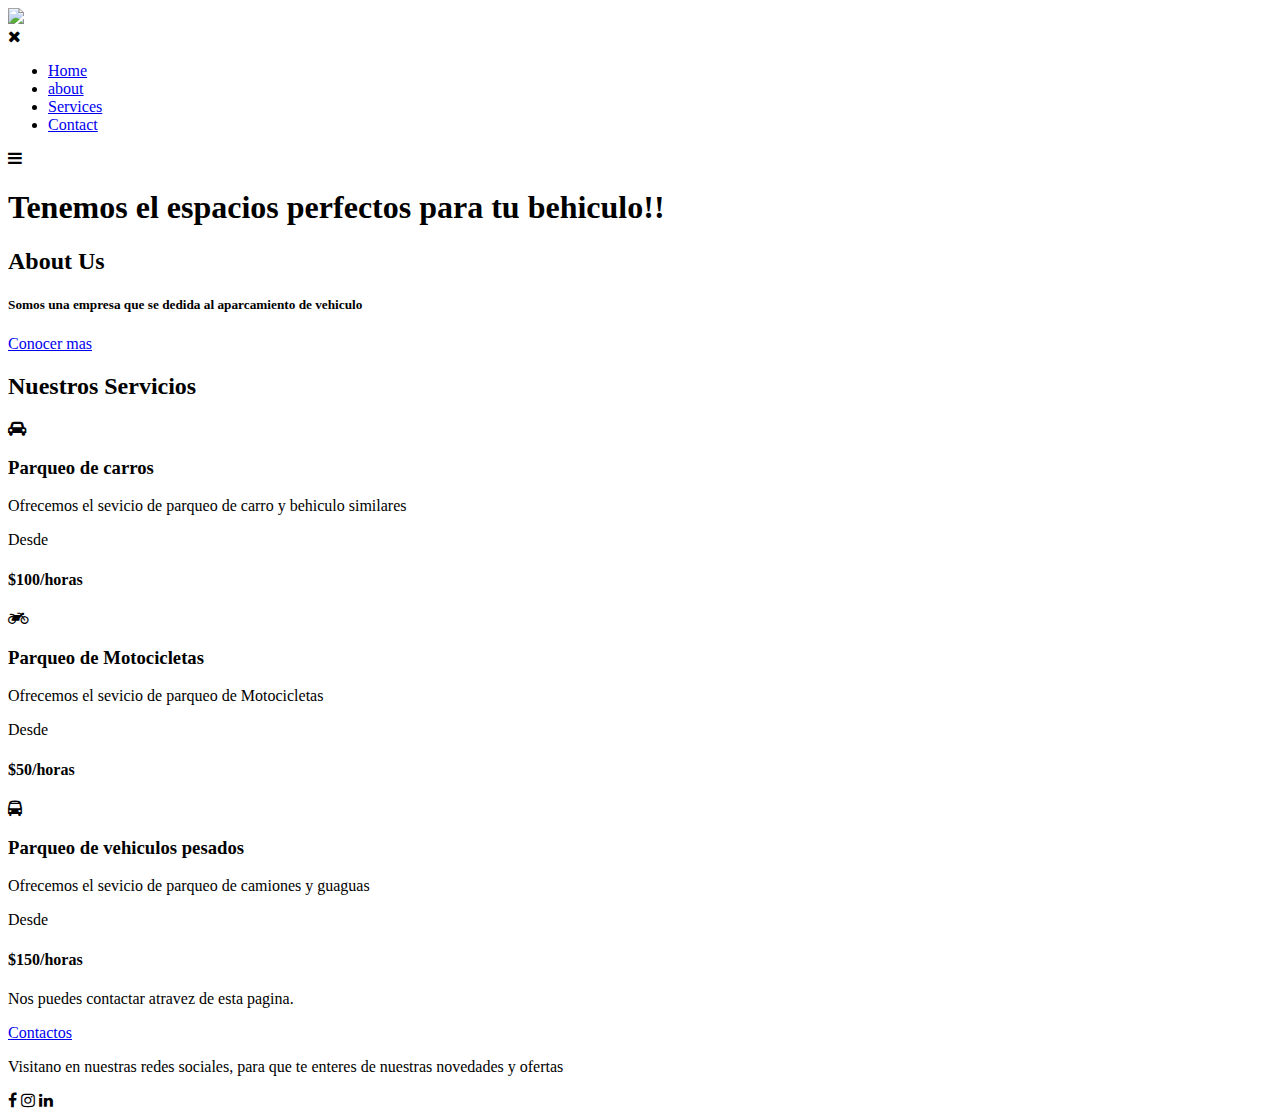
==== index.html @ 50598b2c "primer commit" ====
<!DOCTYPE html>
<html lang="en">
  <head>
    <meta charset="UTF-8" />
    <meta http-equiv="X-UA-Compatible" content="IE=edge" />
    <meta name="viewport" content="width=device-width, initial-scale=1.0" />
    <!-- =======Googlefont======== -->
    <link rel="preconnect" href="https://fonts.gstatic.com" />
    <link
      href="https://fonts.googleapis.com/css2?family=Prompt:wght@100;200;300;400;500&display=swap"
      rel="stylesheet"
    />
    <!-- ======= Link Fontawesome======== -->
    <link
      rel="stylesheet"
      href="https://stackpath.bootstrapcdn.com/font-awesome/4.7.0/css/font-awesome.min.css"
    />
    <!-- ======= Link CSS======== -->
    <link rel="stylesheet" href="../parking-proyect/style.css" />
    <title>Parking</title>
  </head>
  <body>
    <!-- ======== Este es el Header============== -->
    <section class="header">
      <nav>
        <a class="logo" href="index.html">
          <img src="../parking-proyect/img/lg-parking.png"
        loading="lazy" /></a>
        <div class="nav-link" id="navLinks">
          <i class="fa fa-times" id="btnMenu"></i>
          <ul>
            <li><a href="index.html">Home</a></li>
            <li><a href="about.html">about</a></li>
            <li><a href="service.html">Services</a></li>
            <li><a href="contact.html">Contact</a></li>
          </ul>
        </div>
        <i class="fa fa-bars" id="mostrarMenu"></i>
      </nav>
      <div class="text-box">
        <h1>Tenemos el espacios perfectos para tu behiculo!!</h1>
      </div>
    </section>
    <!-- ======== Esta es la parte de about============== -->
    <section class="bg-acerca">
      <div class="acerca">
        <h2>About Us</h2>
        <h5>Somos una empresa que se dedida al aparcamiento de vehiculo</h5>
        <a href="about.html" class="btn"> Conocer mas</a>
      </div>
    </section>
    <!-- ======== Esta es la parte de servicios============== -->
    <section class="acerca">
      <h2>Nuestros Servicios</h2>
      <div class="row">
        <div class="col-sevices">
          <i class="fa fa-car" aria-hidden="true"></i>
          <h3>Parqueo de carros</h3>
          <p>Ofrecemos el sevicio de parqueo de carro y behiculo similares</p>
          <span><p>Desde</p></span>
          <h4><span>$100</span>/horas</h4>
        </div>
        <div class="col-sevices">
          <i class="fa fa-motorcycle" aria-hidden="true"></i>
          <h3>Parqueo de Motocicletas</h3>
          <p>Ofrecemos el sevicio de parqueo de Motocicletas</p>
          <span><p>Desde</p></span>
          <h4><span>$50</span>/horas</h4>
        </div>
        <div class="col-sevices">
          <i class="fa fa-bus"></i>
          <h3>Parqueo de vehiculos pesados</h3>
          <p>Ofrecemos el sevicio de parqueo de camiones y guaguas</p>
          <span><p>Desde</p></span>
          <h4><span>$150</span>/horas</h4>
        </div>
      </div>
      <!-- ======== Este es el Banner============== -->
    </section>
    <section class="banner">
      <p>Nos puedes contactar atravez de esta pagina.</p>
      <a href="#" class="btn"> Contactos</a>
    </section>
    <!-- ======== footer============== -->
    <section class="footer">
      <p>
        Visitano en nuestras redes sociales, para que te enteres de nuestras
        novedades y ofertas
      </p>
      <div class="iconos">
        <i class="fa fa-facebook"></i>
        <i class="fa fa-instagram"></i>
        <i class="fa fa-linkedin"></i>
      </div>
    </section>

    <!-- ======== Este es el JavaScript============== -->
    <script src="funcion.js"></script>
  </body>
</html>
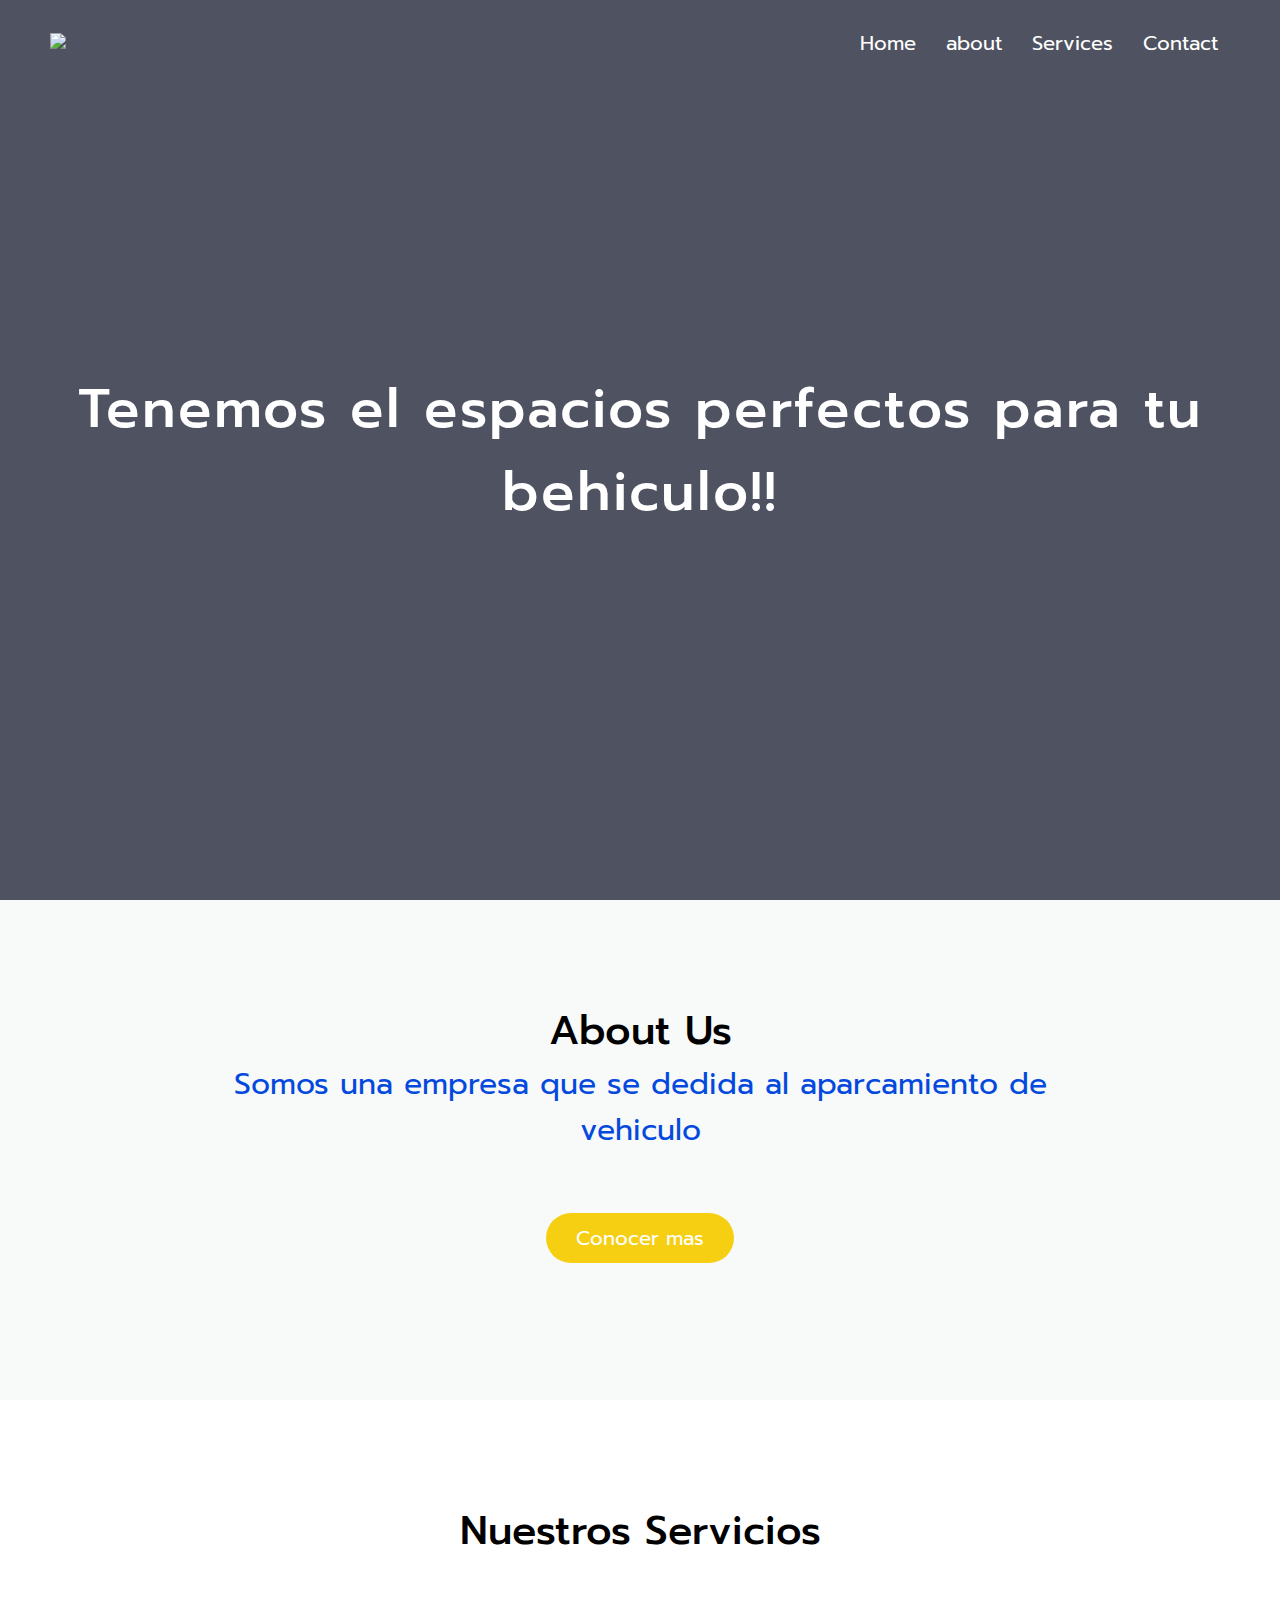
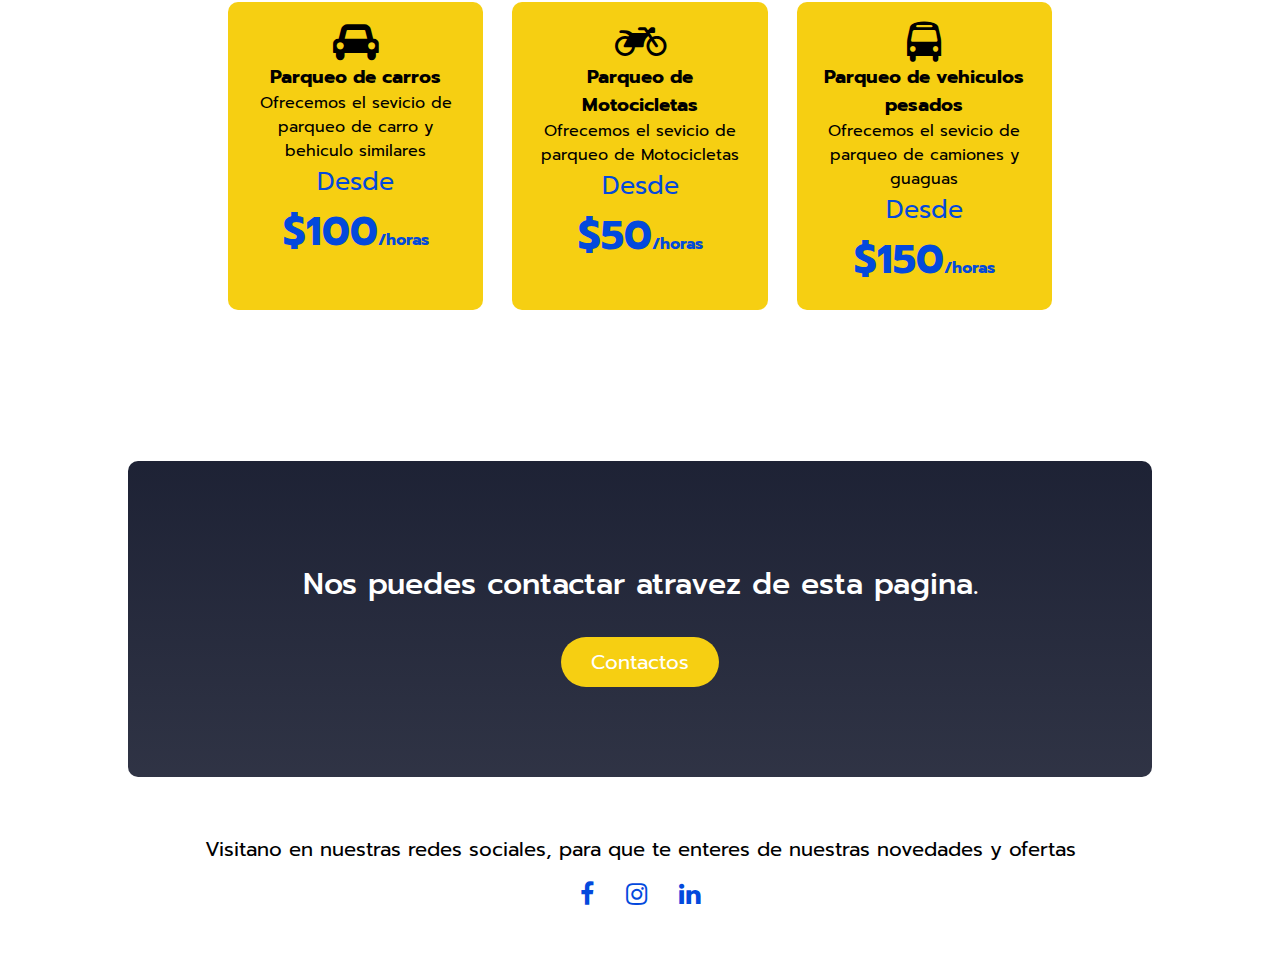
==== commit 04359c21: "cambie el link" ====
--- a/index.html
+++ b/index.html
@@ -16,7 +16,7 @@
       href="https://stackpath.bootstrapcdn.com/font-awesome/4.7.0/css/font-awesome.min.css"
     />
     <!-- ======= Link CSS======== -->
-    <link rel="stylesheet" href="../parking-proyect/style.css" />
+    <link rel="stylesheet" href="style.css" />
     <title>Parking</title>
   </head>
   <body>
--- a/style.css
+++ b/style.css
@@ -0,0 +1,338 @@
+* {
+  padding: 0px;
+  margin: 0;
+  box-sizing: border-box;
+}
+:root {
+  --azul: #0349ddff;
+  --amarillo: #f6cf12ff;
+  --azul-claro: #03a8ddff;
+  --blanco: #fff;
+}
+body {
+  font-family: "Prompt", sans-serif;
+}
+/*=============Este es el Header=============*/
+.header {
+  min-height: 100vh;
+  width: 100%;
+  background-image: linear-gradient(rgba(4, 9, 30, 0.7), rgba(4, 9, 30, 0.7)),
+    url(../parking-proyect/img/bg-02.jpg);
+  background-position: center;
+  background-size: cover;
+  object-fit: cover;
+  position: relative;
+}
+.logo img {
+  width: 15%;
+  object-fit: cover;
+}
+
+nav {
+  display: flex;
+  justify-content: space-around;
+  align-items: center;
+  padding: 20px 50px;
+}
+
+.nav-link {
+  flex: 1;
+  text-align: right;
+  /*transition: .5s;*/
+}
+.nav-link ul li {
+  display: inline-block;
+  list-style: none;
+  padding: 8px 12px;
+  position: relative;
+}
+.nav-link ul li a {
+  color: var(--blanco);
+  text-decoration: none;
+  font-weight: 400;
+  font-size: 20px;
+}
+.nav-link ul li a::after {
+  content: "";
+  width: 0%;
+  height: 2px;
+  margin: auto;
+  display: block;
+  background: var(--amarillo);
+  transition: 0.5s;
+}
+.nav-link ul li a:hover::after {
+  width: 100%;
+}
+/*=======Encabezado===========*/
+.text-box h1 {
+  color: var(--blanco);
+  width: 90%;
+  font-weight: 500;
+  letter-spacing: 2px;
+  position: absolute;
+  top: 50%;
+  left: 50%;
+  text-align: center;
+  font-size: 55px;
+  transform: translate(-50%, -50%);
+}
+
+/*======= Fin Encabezado===========*/
+nav .fa {
+  display: none;
+}
+/*======= About===========*/
+.bg-acerca {
+  background: #f8f9f9;
+  height: 500px;
+}
+.acerca {
+  width: 80%;
+  margin: auto;
+  text-align: center;
+  padding: 100px;
+}
+h2 {
+  font-size: 40px;
+  font-weight: 500;
+}
+h5 {
+  font-size: 30px;
+  font-weight: 400;
+  color: var(--azul);
+  margin-bottom: 70px;
+}
+.btn {
+  background: var(--amarillo);
+  border-radius: 25px;
+  text-decoration: none;
+  color: var(--blanco);
+  font-size: 20px;
+  padding: 10px 30px;
+}
+/*======= Service===========*/
+.row {
+  display: flex;
+  justify-content: space-between;
+  margin-top: 5%;
+}
+.col-sevices {
+  flex-basis: 31%;
+  background: var(--amarillo);
+  border-radius: 10px;
+  padding: 20px 15px;
+  margin-bottom: 5%;
+  box-sizing: border-box;
+  transition: 0.5s;
+}
+.col-sevices:hover {
+  box-shadow: 0 0 20px rgb(0, 0, 0, 0.2);
+}
+.fa {
+  font-size: 40px;
+}
+span p {
+  color: var(--azul);
+  font-size: 25px;
+  font-weight: 400;
+}
+h4 {
+  color: var(--azul);
+}
+span {
+  font-size: 40px;
+}
+/*===========Redes Banner============*/
+.banner {
+  margin: 10px auto;
+  width: 80%;
+  background-image: linear-gradient(
+      rgba(4, 9, 30, 0.897),
+      rgba(4, 9, 30, 0.829)
+    ),
+    url(../parking-proyect/img/banner.png);
+  /*min-height: 100vh;*/
+  background-position: center;
+  background-size: cover;
+  object-fit: cover;
+  position: relative;
+  padding: 100px 0;
+  text-align: center;
+  border-radius: 10px;
+}
+.banner p {
+  color: var(--blanco);
+  font-size: 30px;
+  font-weight: 500;
+  margin-bottom: 40px;
+}
+/*===========footer============*/
+.footer {
+  margin: auto;
+  width: 80%;
+  text-align: center;
+  padding: 30px 0;
+}
+.footer p {
+  font-size: 20px;
+  margin-top: 17px;
+}
+.iconos .fa {
+  margin: 0 13px;
+  cursor: pointer;
+  padding: 18px 0;
+  color: var(--azul);
+  font-size: 25px;
+}
+/*===========Pagina About============*/
+.sub-header {
+  background-image: linear-gradient(
+      rgba(4, 9, 30, 0.808),
+      rgba(4, 9, 30, 0.808)
+    ),
+    url(../parking-proyect/img/banner.png);
+  background-position: center;
+  background-size: cover;
+  object-fit: cover;
+  height: 90vh;
+  width: 100%;
+}
+.about {
+  width: 80%;
+  margin: auto;
+  padding-top: 80px;
+  padding-bottom: 70px;
+}
+.about-col {
+  flex-basis: 48%;
+  padding: 20px 20px;
+}
+.about-col img {
+  width: 100%;
+  margin-top: 40px;
+}
+.about-col p {
+  font-size: 19px;
+  margin-top: 40px;
+}
+/*===========Pagina contactos============*/
+.ubicacion {
+  width: 80%;
+  margin: auto;
+  padding: 80px 0px;
+}
+.ubicacion iframe {
+  width: 100%;
+}
+.contactos {
+  width: 80%;
+  margin: auto;
+  display: flex;
+  justify-content: space-between;
+  margin-bottom: 8s0px;
+}
+.contact-col {
+  flex-basis: 35%;
+}
+
+.contact-col-1 p {
+  font-size: 20px;
+  color: black;
+  font-weight: 500;
+}
+.contact-col-1 .fa {
+  color: var(--azul);
+  margin: 10px;
+  margin-right: 80px;
+  font-size: 20px;
+}
+.contact-col input,
+.contact-col textarea {
+  width: 100%;
+  padding: 15px 50px;
+  outline: none;
+  margin-bottom: 17px;
+  border: 1px solid #ccc;
+}
+button {
+  outline: none;
+  border: none;
+  margin: 20px auto;
+  margin-left: 80px;
+  margin-bottom: 90px;
+}
+
+/*===========Media Quiere============*/
+@media (max-width: 800px) {
+  .text-box h1 {
+    font-size: 20px;
+  }
+  .nav-link ul li {
+    display: block;
+    text-align: center;
+    letter-spacing: 2px;
+  }
+  .nav-link {
+    background: var(--azul);
+    height: 100vh;
+    width: 200px;
+    position: absolute;
+    top: 0;
+    right: 0;
+    z-index: 2;
+    text-align: left;
+    transition: 1s;
+    display: none;
+  }
+
+  nav .fa {
+    display: block;
+    color: var(--blanco);
+    font-size: 22px;
+    margin: 10px;
+    cursor: pointer;
+  }
+  .nav-link ul {
+    padding: 20px;
+  }
+  .nav-link.active {
+    display: block;
+  }
+  .logo img {
+    width: 25%;
+  }
+  /*===========fin Menu============*/
+  /*===========Serices============*/
+  .row {
+    flex-direction: column;
+  }
+
+  h5 {
+    font-size: 18px;
+  }
+  h2 {
+    font-size: 30px;
+  }
+  .acerca {
+    width: 100%;
+  }
+  .btn {
+    border-radius: 25px;
+    text-decoration: none;
+    color: var(--blanco);
+    font-size: 16px;
+    padding: 5px 20px;
+  }
+  /*===========Banner============*/
+  .banner p {
+    font-size: 20px;
+  }
+  /*=========== pagina Servicios============*/
+  .contactos {
+    flex-direction: column;
+  }
+  .contact-col-1 {
+    margin-bottom: 90px;
+  }
+}
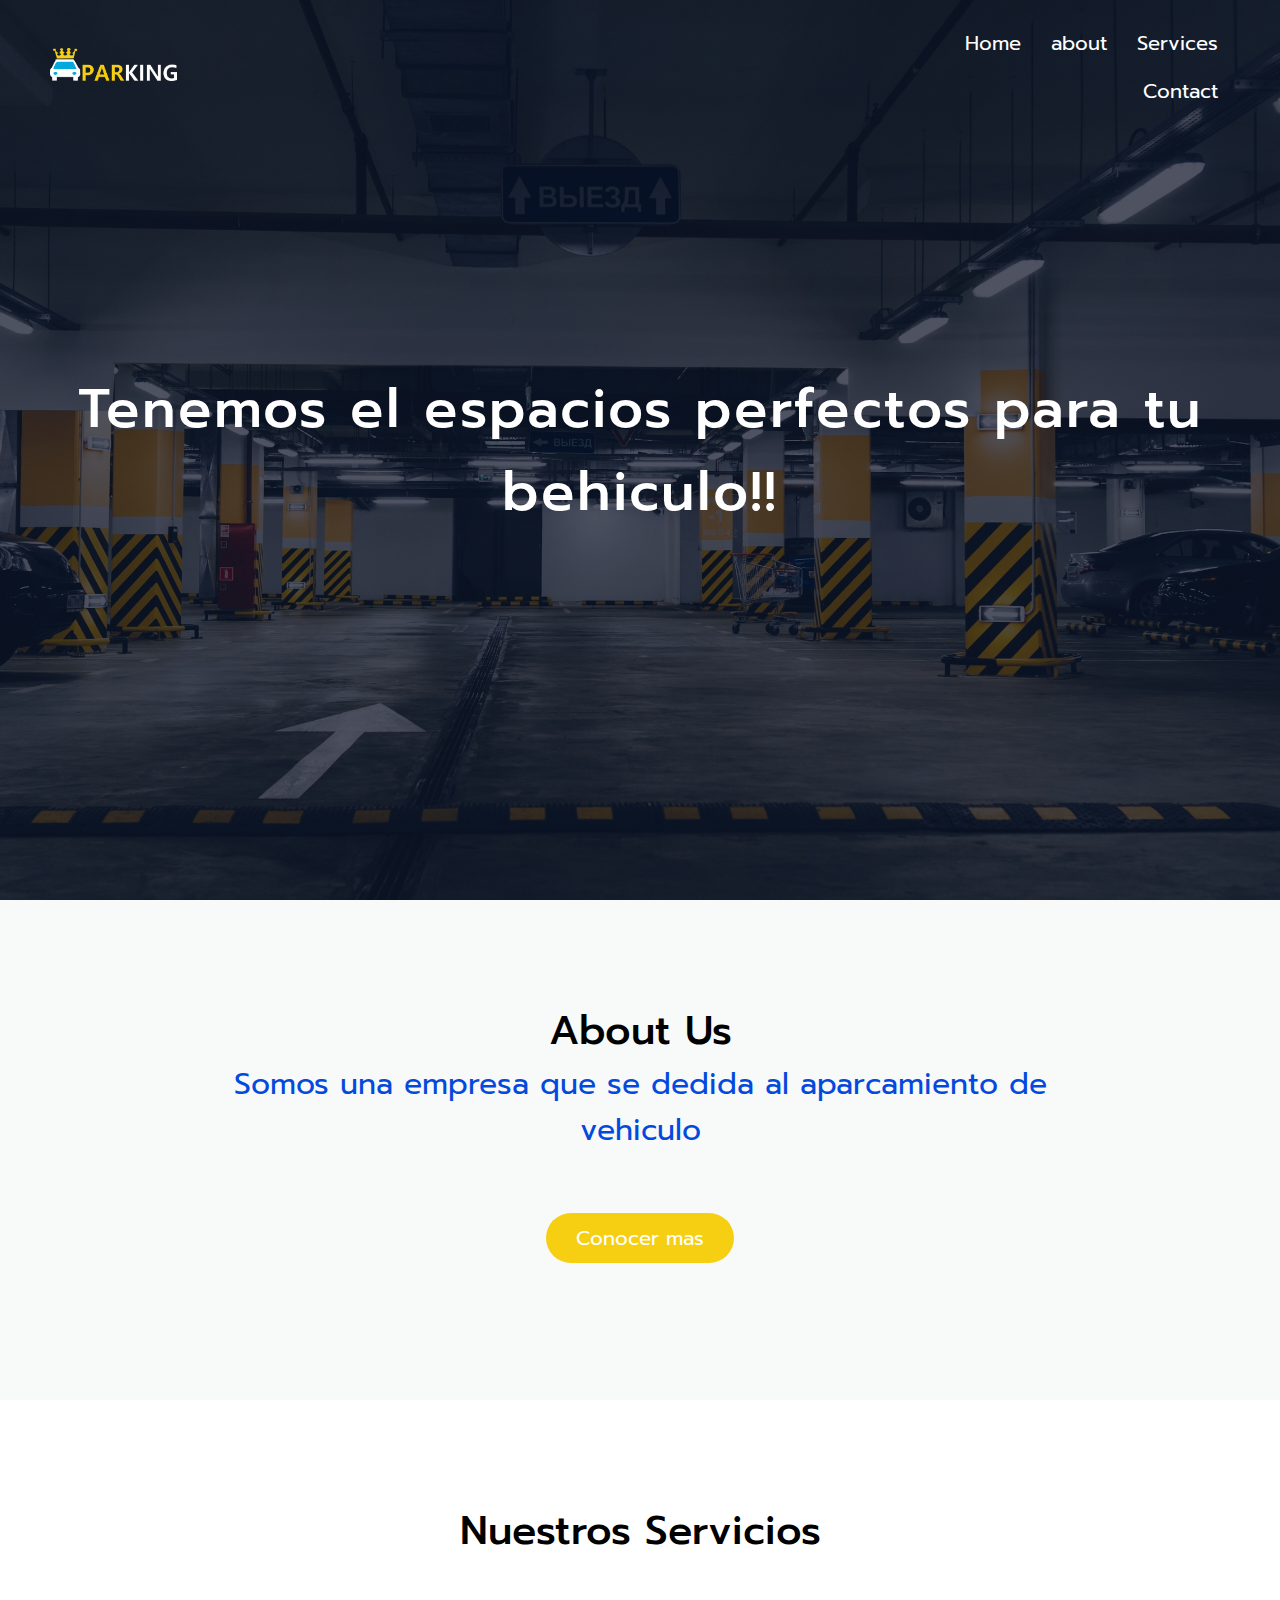
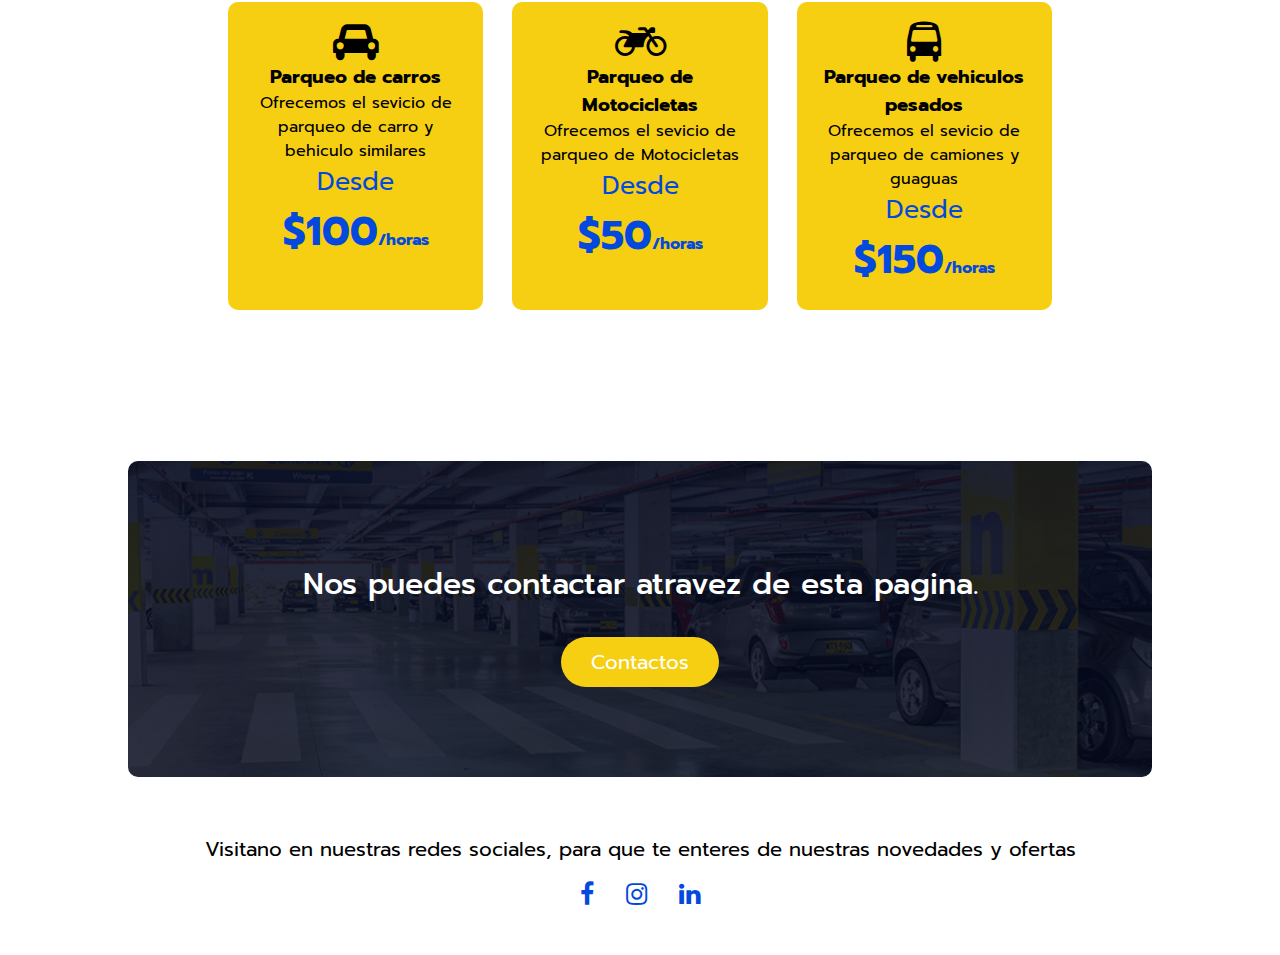
==== commit 1dc49034: "cargue las imagenes" ====
--- a/index.html
+++ b/index.html
@@ -24,7 +24,7 @@
     <section class="header">
       <nav>
         <a class="logo" href="index.html">
-          <img src="../parking-proyect/img/lg-parking.png"
+          <img src="img/lg-parking.png"
         loading="lazy" /></a>
         <div class="nav-link" id="navLinks">
           <i class="fa fa-times" id="btnMenu"></i>
--- a/style.css
+++ b/style.css
@@ -17,7 +17,7 @@
   min-height: 100vh;
   width: 100%;
   background-image: linear-gradient(rgba(4, 9, 30, 0.7), rgba(4, 9, 30, 0.7)),
-    url(../parking-proyect/img/bg-02.jpg);
+    url(img/bg-02.jpg);
   background-position: center;
   background-size: cover;
   object-fit: cover;
@@ -151,7 +151,7 @@
       rgba(4, 9, 30, 0.897),
       rgba(4, 9, 30, 0.829)
     ),
-    url(../parking-proyect/img/banner.png);
+    url(img/banner.png);
   /*min-height: 100vh;*/
   background-position: center;
   background-size: cover;
@@ -191,7 +191,7 @@
       rgba(4, 9, 30, 0.808),
       rgba(4, 9, 30, 0.808)
     ),
-    url(../parking-proyect/img/banner.png);
+    url(img/banner.png);
   background-position: center;
   background-size: cover;
   object-fit: cover;
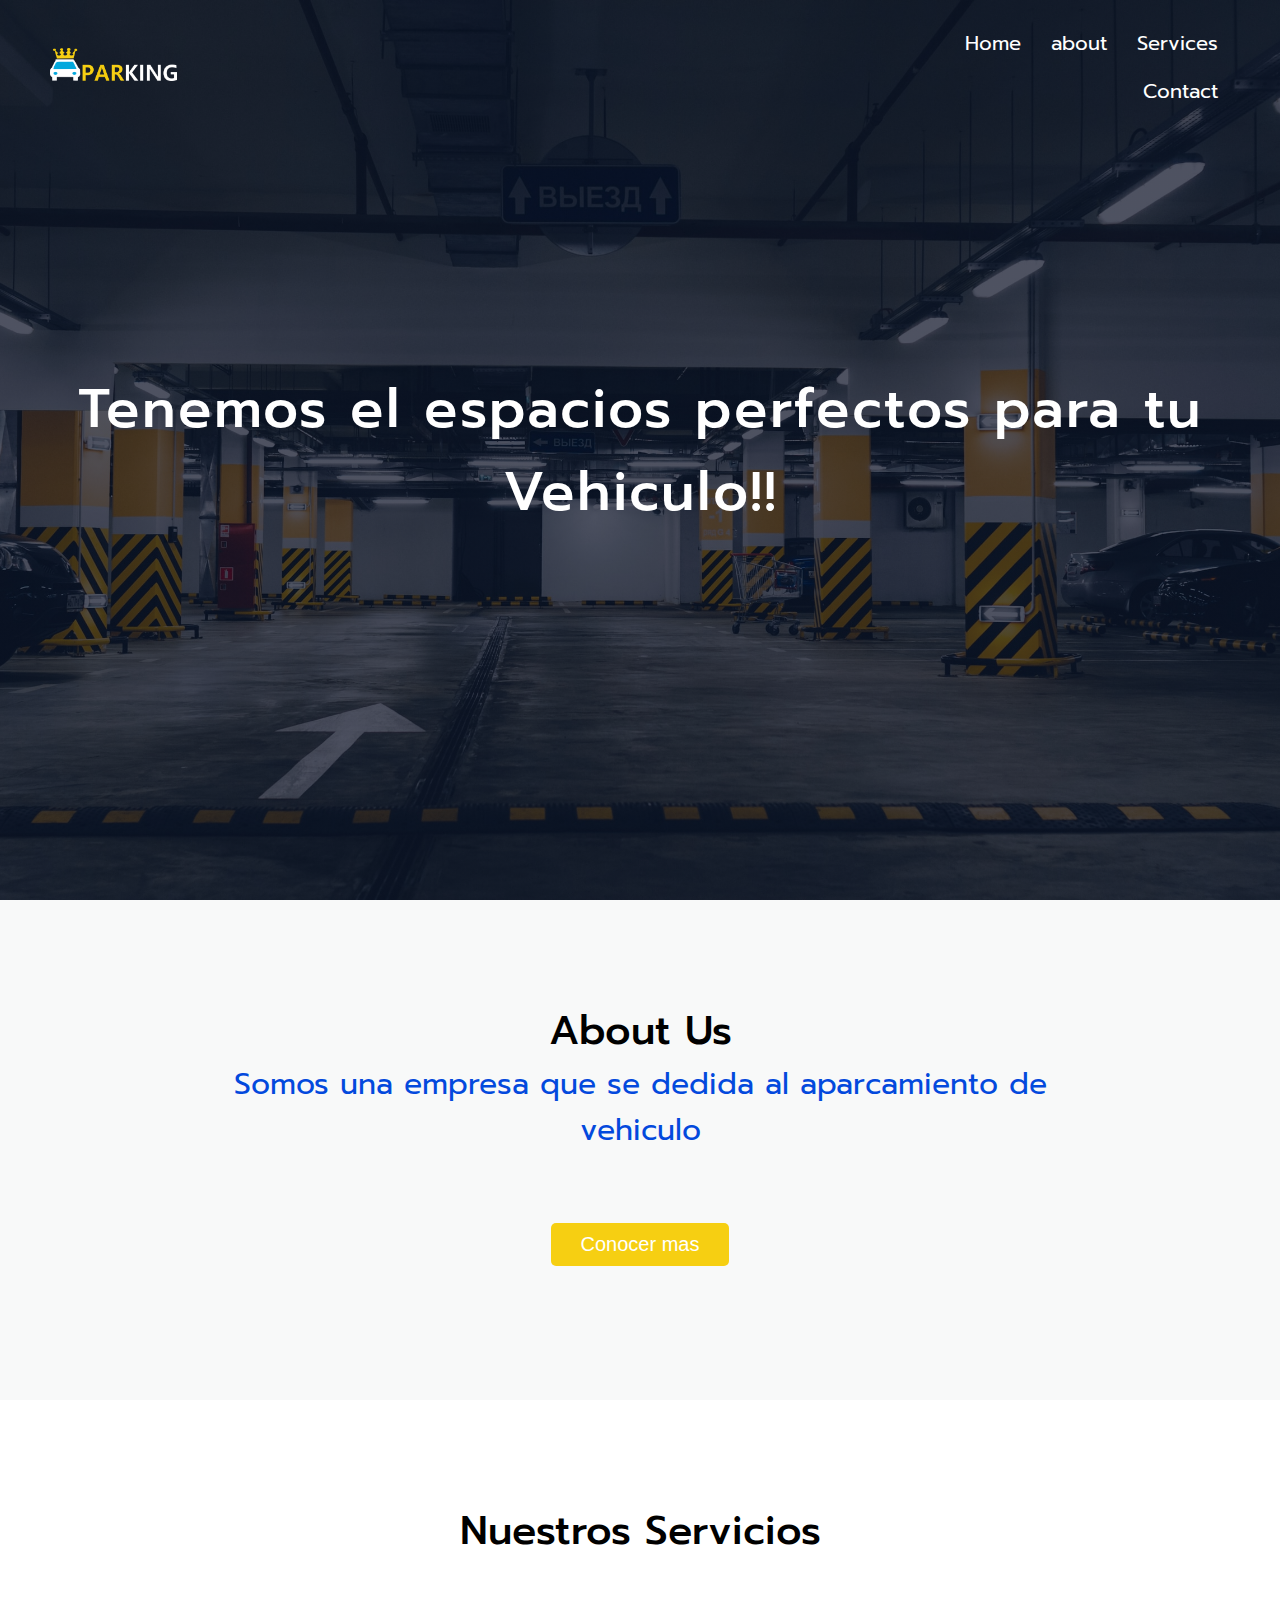
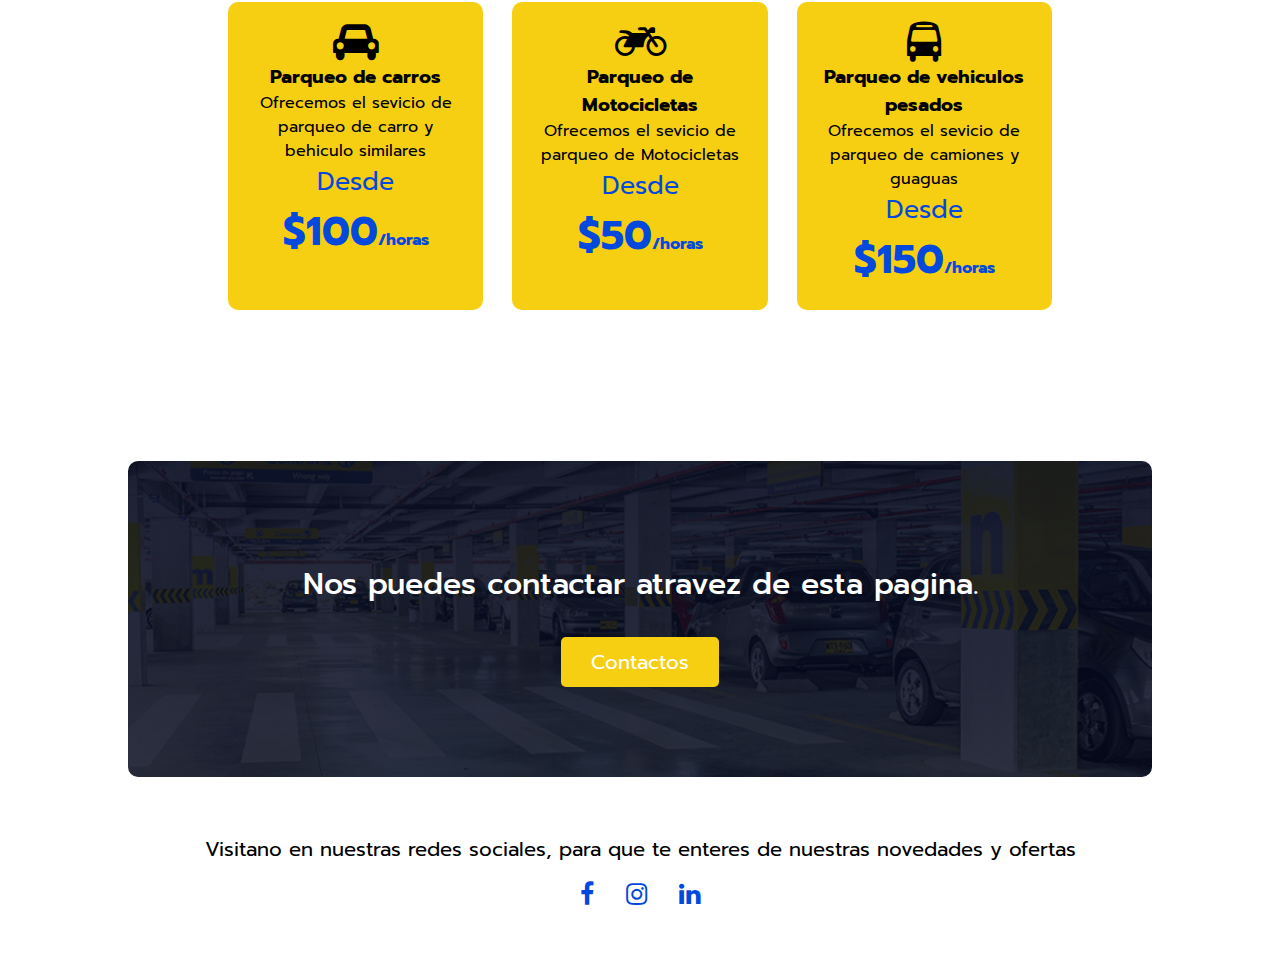
==== commit 3298c3b4: "correcion de falta ortografica" ====
--- a/index.html
+++ b/index.html
@@ -38,7 +38,7 @@
         <i class="fa fa-bars" id="mostrarMenu"></i>
       </nav>
       <div class="text-box">
-        <h1>Tenemos el espacios perfectos para tu behiculo!!</h1>
+        <h1>Tenemos el espacios perfectos para tu Vehiculo!!</h1>
       </div>
     </section>
     <!-- ======== Esta es la parte de about============== -->
@@ -46,7 +46,9 @@
       <div class="acerca">
         <h2>About Us</h2>
         <h5>Somos una empresa que se dedida al aparcamiento de vehiculo</h5>
-        <a href="about.html" class="btn"> Conocer mas</a>
+        <button class="btn">
+          <a href="about.html" > Conocer mas</a>
+        </button>
       </div>
     </section>
     <!-- ======== Esta es la parte de servicios============== -->
--- a/style.css
+++ b/style.css
@@ -105,17 +105,25 @@
 }
 .btn {
   background: var(--amarillo);
-  border-radius: 25px;
+  border-radius: 5px;
   text-decoration: none;
   color: var(--blanco);
   font-size: 20px;
   padding: 10px 30px;
-}
+  margin: auto;
+}
+.btn a{
+  text-decoration: none;
+  color: var(--blanco);
+}
+
+
 /*======= Service===========*/
 .row {
   display: flex;
   justify-content: space-between;
   margin-top: 5%;
+  flex-wrap: wrap;
 }
 .col-sevices {
   flex-basis: 31%;
@@ -306,6 +314,7 @@
   /*===========Serices============*/
   .row {
     flex-direction: column;
+    
   }
 
   h5 {
@@ -318,9 +327,9 @@
     width: 100%;
   }
   .btn {
-    border-radius: 25px;
-    text-decoration: none;
-    color: var(--blanco);
+    /*border-radius: 5px;*/
+    /*text-decoration: none;*/
+    /*color: var(--blanco);*/
     font-size: 16px;
     padding: 5px 20px;
   }
@@ -336,3 +345,19 @@
     margin-bottom: 90px;
   }
 }
+@media (max-width: 400px){
+  /*===========Serices============*/
+  .row {
+    flex-wrap: wrap;
+    
+    
+   
+
+  }
+  .col-sevices {
+  flex-basis: 100%;
+   margin: auto;
+   margin-top: 30px;
+  }
+
+}
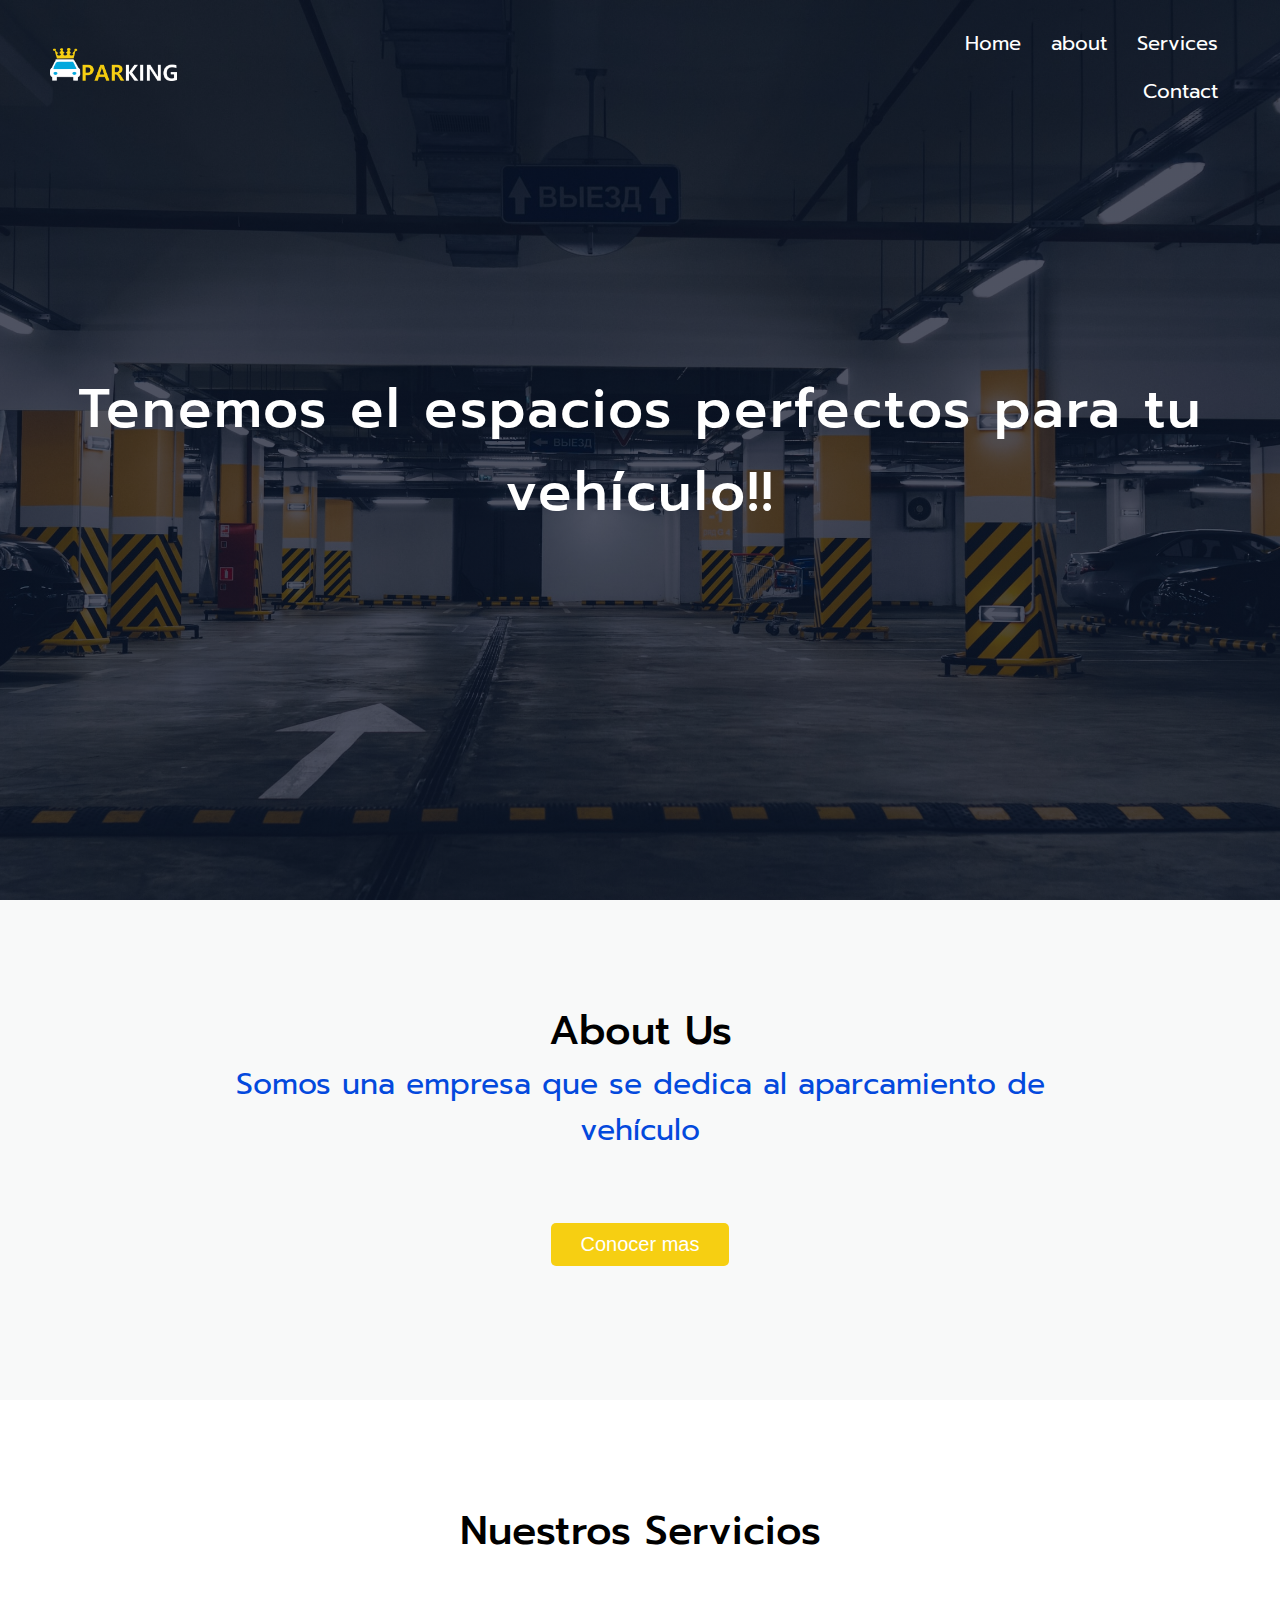
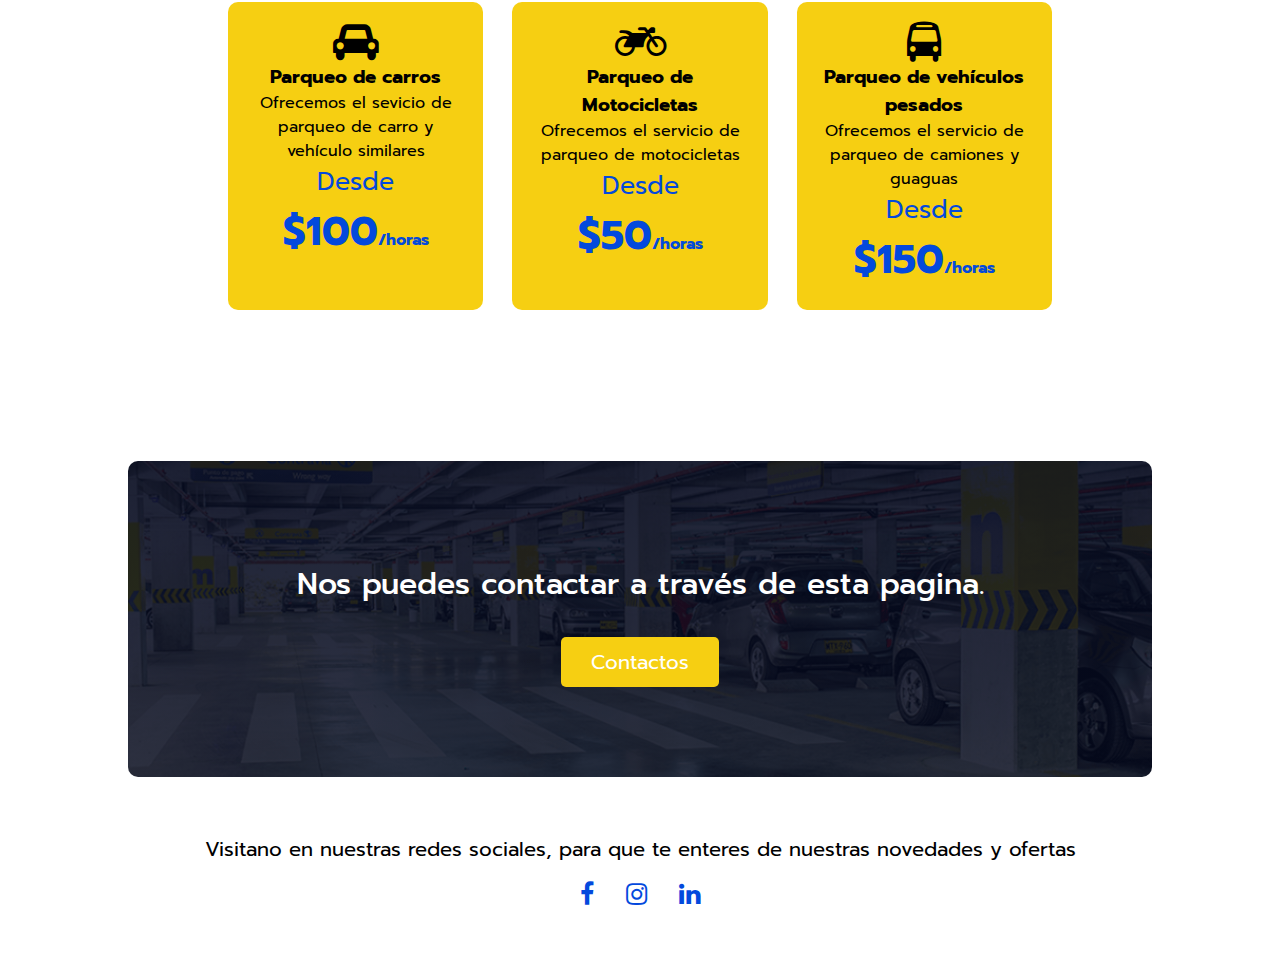
==== commit 31e5e129: "Cambio en la tipografía" ====
--- a/index.html
+++ b/index.html
@@ -38,14 +38,14 @@
         <i class="fa fa-bars" id="mostrarMenu"></i>
       </nav>
       <div class="text-box">
-        <h1>Tenemos el espacios perfectos para tu Vehiculo!!</h1>
+        <h1>Tenemos el espacios perfectos para tu vehículo!!</h1>
       </div>
     </section>
     <!-- ======== Esta es la parte de about============== -->
     <section class="bg-acerca">
       <div class="acerca">
         <h2>About Us</h2>
-        <h5>Somos una empresa que se dedida al aparcamiento de vehiculo</h5>
+        <h5>Somos una empresa que se dedica al aparcamiento de vehículo</h5>
         <button class="btn">
           <a href="about.html" > Conocer mas</a>
         </button>
@@ -58,21 +58,21 @@
         <div class="col-sevices">
           <i class="fa fa-car" aria-hidden="true"></i>
           <h3>Parqueo de carros</h3>
-          <p>Ofrecemos el sevicio de parqueo de carro y behiculo similares</p>
+          <p>Ofrecemos el sevicio de parqueo de carro y vehículo similares</p>
           <span><p>Desde</p></span>
           <h4><span>$100</span>/horas</h4>
         </div>
         <div class="col-sevices">
           <i class="fa fa-motorcycle" aria-hidden="true"></i>
           <h3>Parqueo de Motocicletas</h3>
-          <p>Ofrecemos el sevicio de parqueo de Motocicletas</p>
+          <p>Ofrecemos el servicio de parqueo de motocicletas</p>
           <span><p>Desde</p></span>
           <h4><span>$50</span>/horas</h4>
         </div>
         <div class="col-sevices">
           <i class="fa fa-bus"></i>
-          <h3>Parqueo de vehiculos pesados</h3>
-          <p>Ofrecemos el sevicio de parqueo de camiones y guaguas</p>
+          <h3>Parqueo de vehículos pesados</h3>
+          <p>Ofrecemos el servicio de parqueo de camiones y guaguas</p>
           <span><p>Desde</p></span>
           <h4><span>$150</span>/horas</h4>
         </div>
@@ -80,7 +80,7 @@
       <!-- ======== Este es el Banner============== -->
     </section>
     <section class="banner">
-      <p>Nos puedes contactar atravez de esta pagina.</p>
+      <p>Nos puedes contactar a través de esta pagina.</p>
       <a href="#" class="btn"> Contactos</a>
     </section>
     <!-- ======== footer============== -->
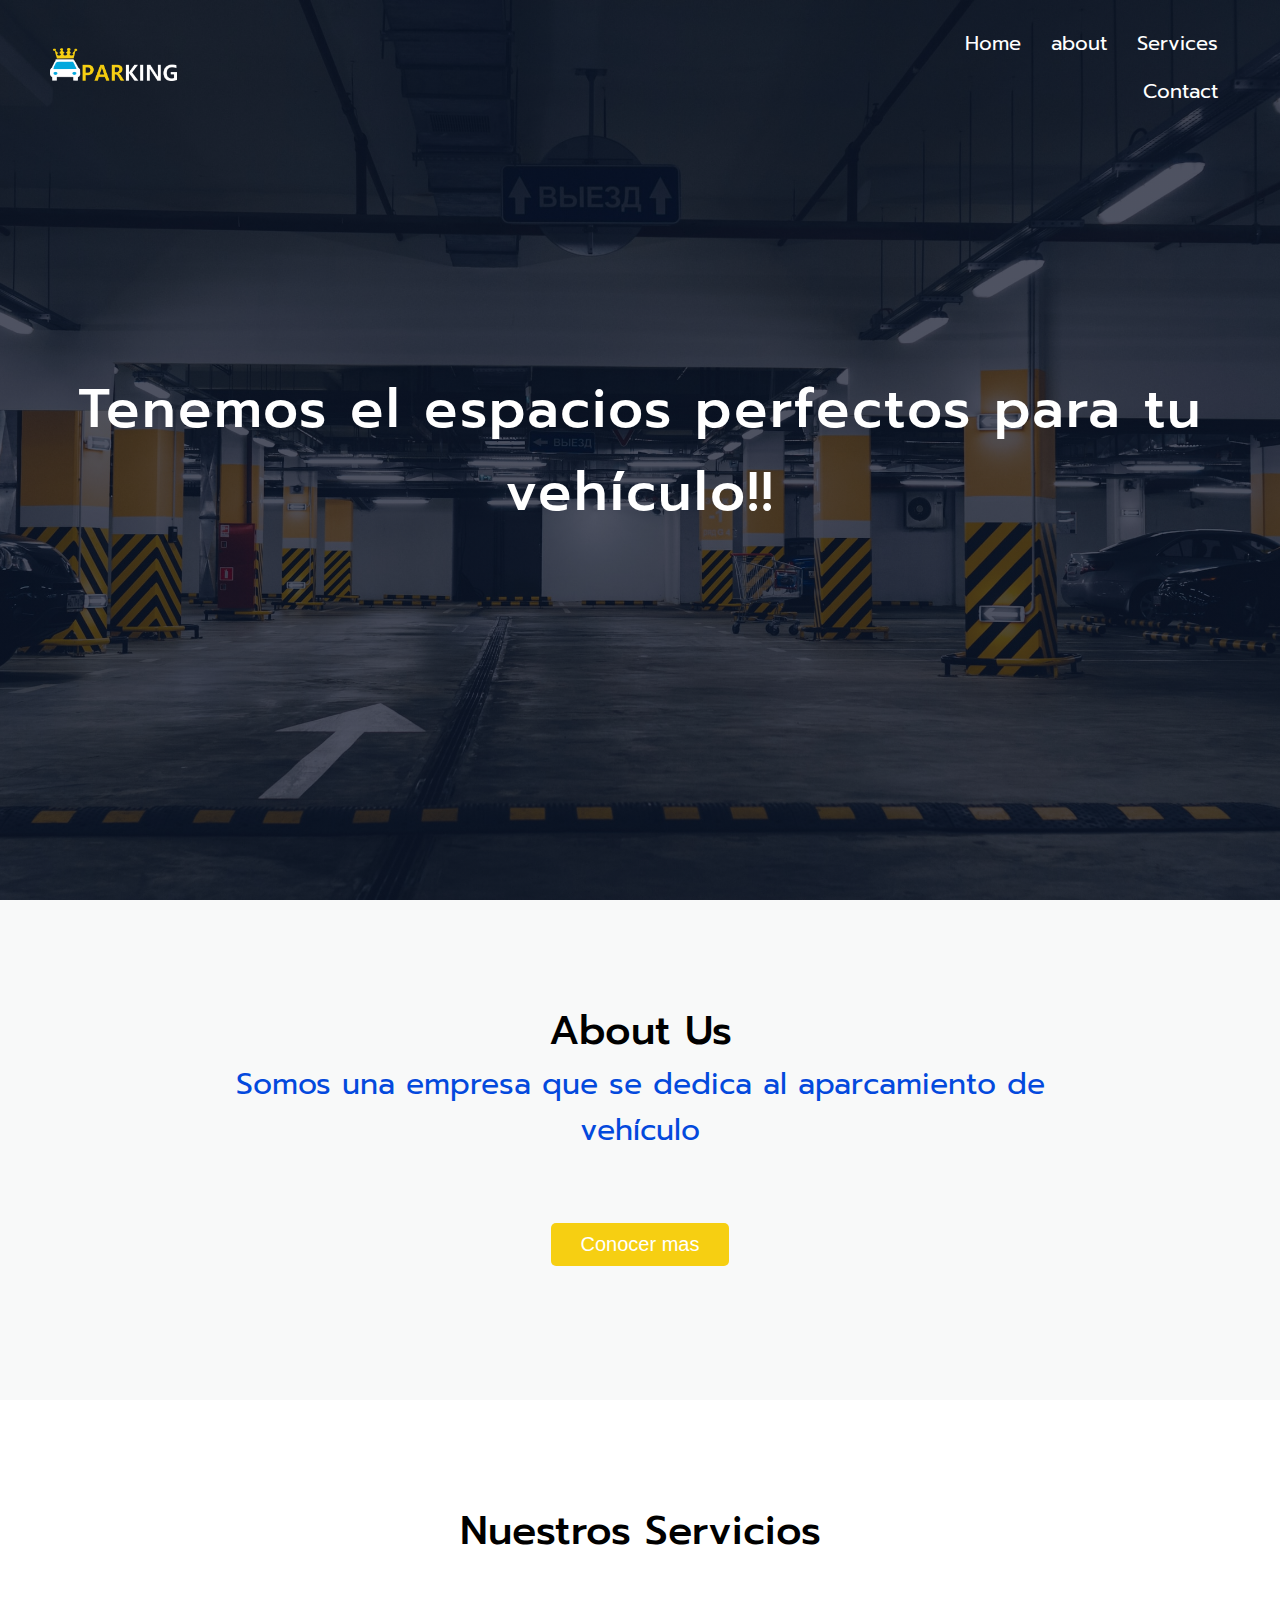
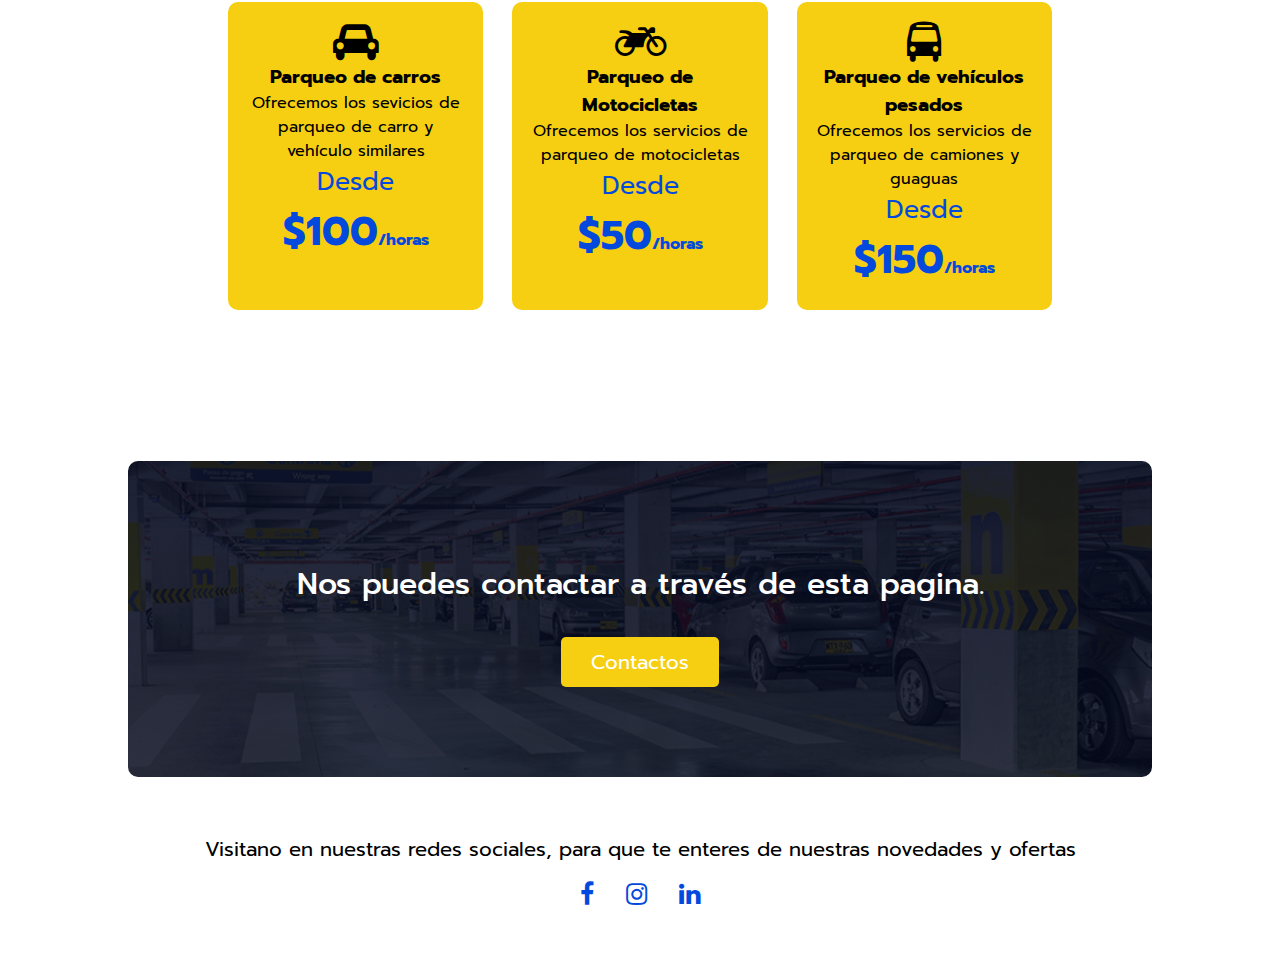
==== commit 9d1b0c78: "cambios diminutos" ====
--- a/index.html
+++ b/index.html
@@ -58,21 +58,21 @@
         <div class="col-sevices">
           <i class="fa fa-car" aria-hidden="true"></i>
           <h3>Parqueo de carros</h3>
-          <p>Ofrecemos el sevicio de parqueo de carro y vehículo similares</p>
+          <p>Ofrecemos los sevicios de parqueo de carro y vehículo similares</p>
           <span><p>Desde</p></span>
           <h4><span>$100</span>/horas</h4>
         </div>
         <div class="col-sevices">
           <i class="fa fa-motorcycle" aria-hidden="true"></i>
           <h3>Parqueo de Motocicletas</h3>
-          <p>Ofrecemos el servicio de parqueo de motocicletas</p>
+          <p>Ofrecemos los servicios de parqueo de motocicletas</p>
           <span><p>Desde</p></span>
           <h4><span>$50</span>/horas</h4>
         </div>
         <div class="col-sevices">
           <i class="fa fa-bus"></i>
           <h3>Parqueo de vehículos pesados</h3>
-          <p>Ofrecemos el servicio de parqueo de camiones y guaguas</p>
+          <p>Ofrecemos los servicios de parqueo de camiones y guaguas</p>
           <span><p>Desde</p></span>
           <h4><span>$150</span>/horas</h4>
         </div>
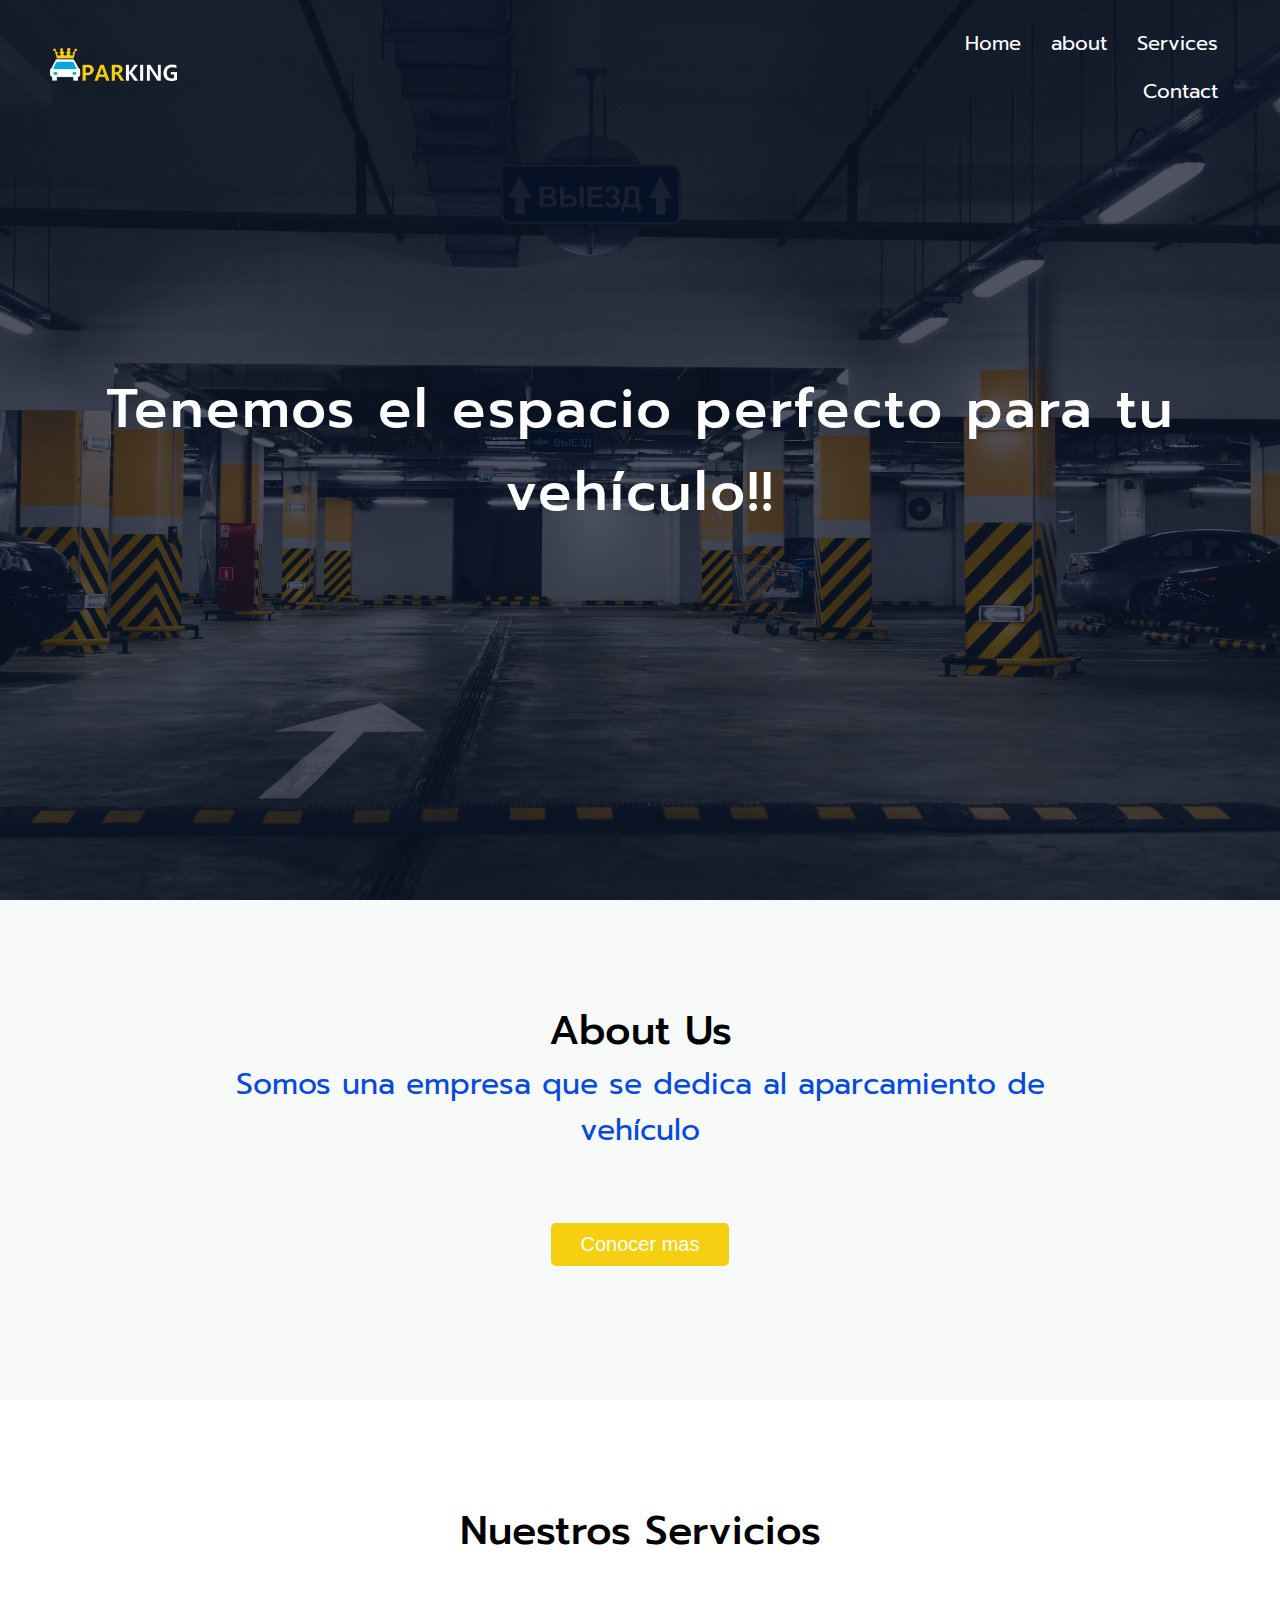
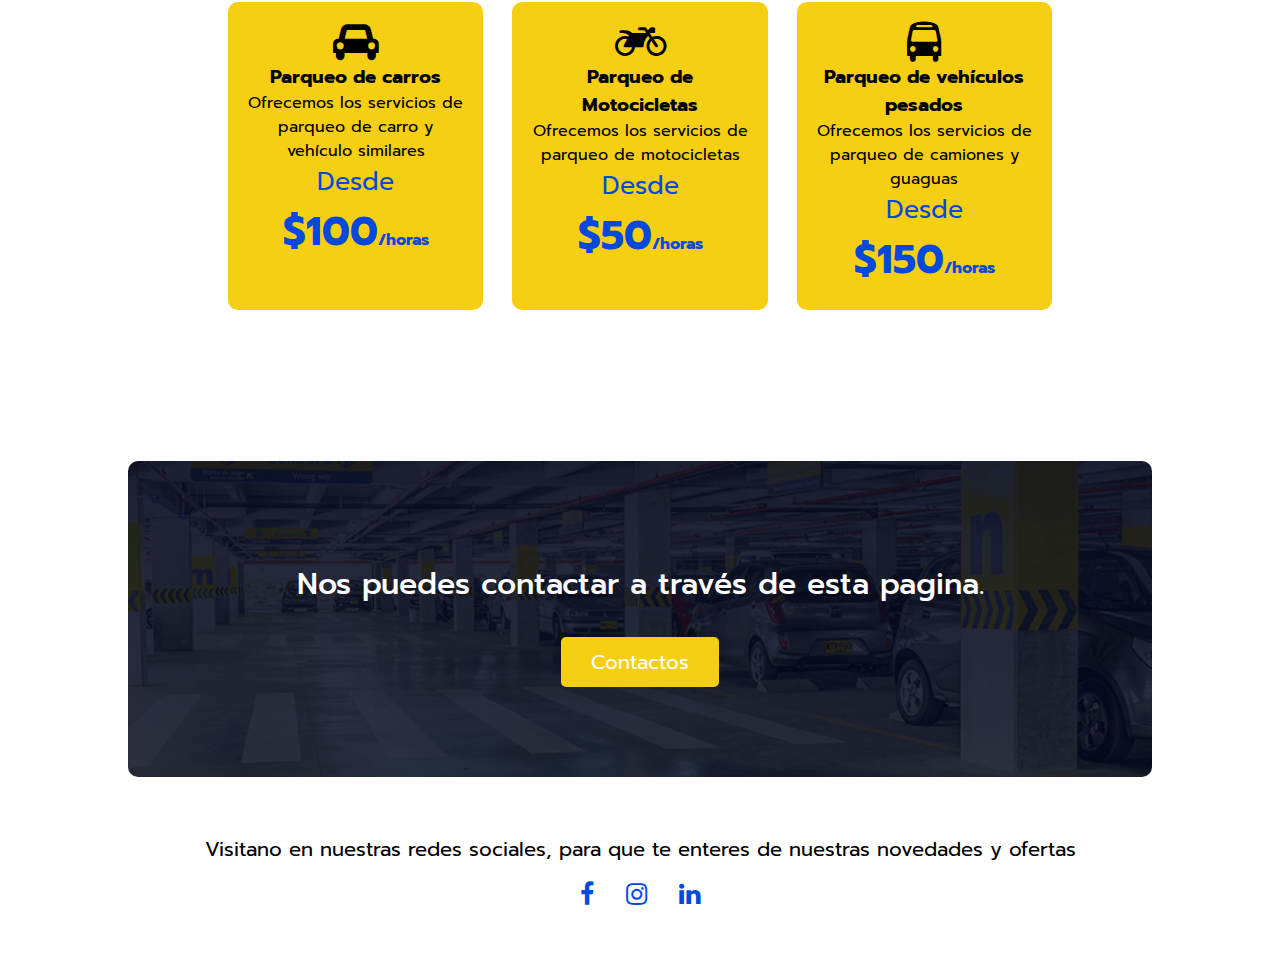
==== commit 3d8ce2e2: "mas cambios" ====
--- a/index.html
+++ b/index.html
@@ -38,7 +38,7 @@
         <i class="fa fa-bars" id="mostrarMenu"></i>
       </nav>
       <div class="text-box">
-        <h1>Tenemos el espacios perfectos para tu vehículo!!</h1>
+        <h1>Tenemos el espacio perfecto para tu vehículo!!</h1>
       </div>
     </section>
     <!-- ======== Esta es la parte de about============== -->
@@ -58,7 +58,7 @@
         <div class="col-sevices">
           <i class="fa fa-car" aria-hidden="true"></i>
           <h3>Parqueo de carros</h3>
-          <p>Ofrecemos los sevicios de parqueo de carro y vehículo similares</p>
+          <p>Ofrecemos los servicios de parqueo de carro y vehículo similares</p>
           <span><p>Desde</p></span>
           <h4><span>$100</span>/horas</h4>
         </div>
